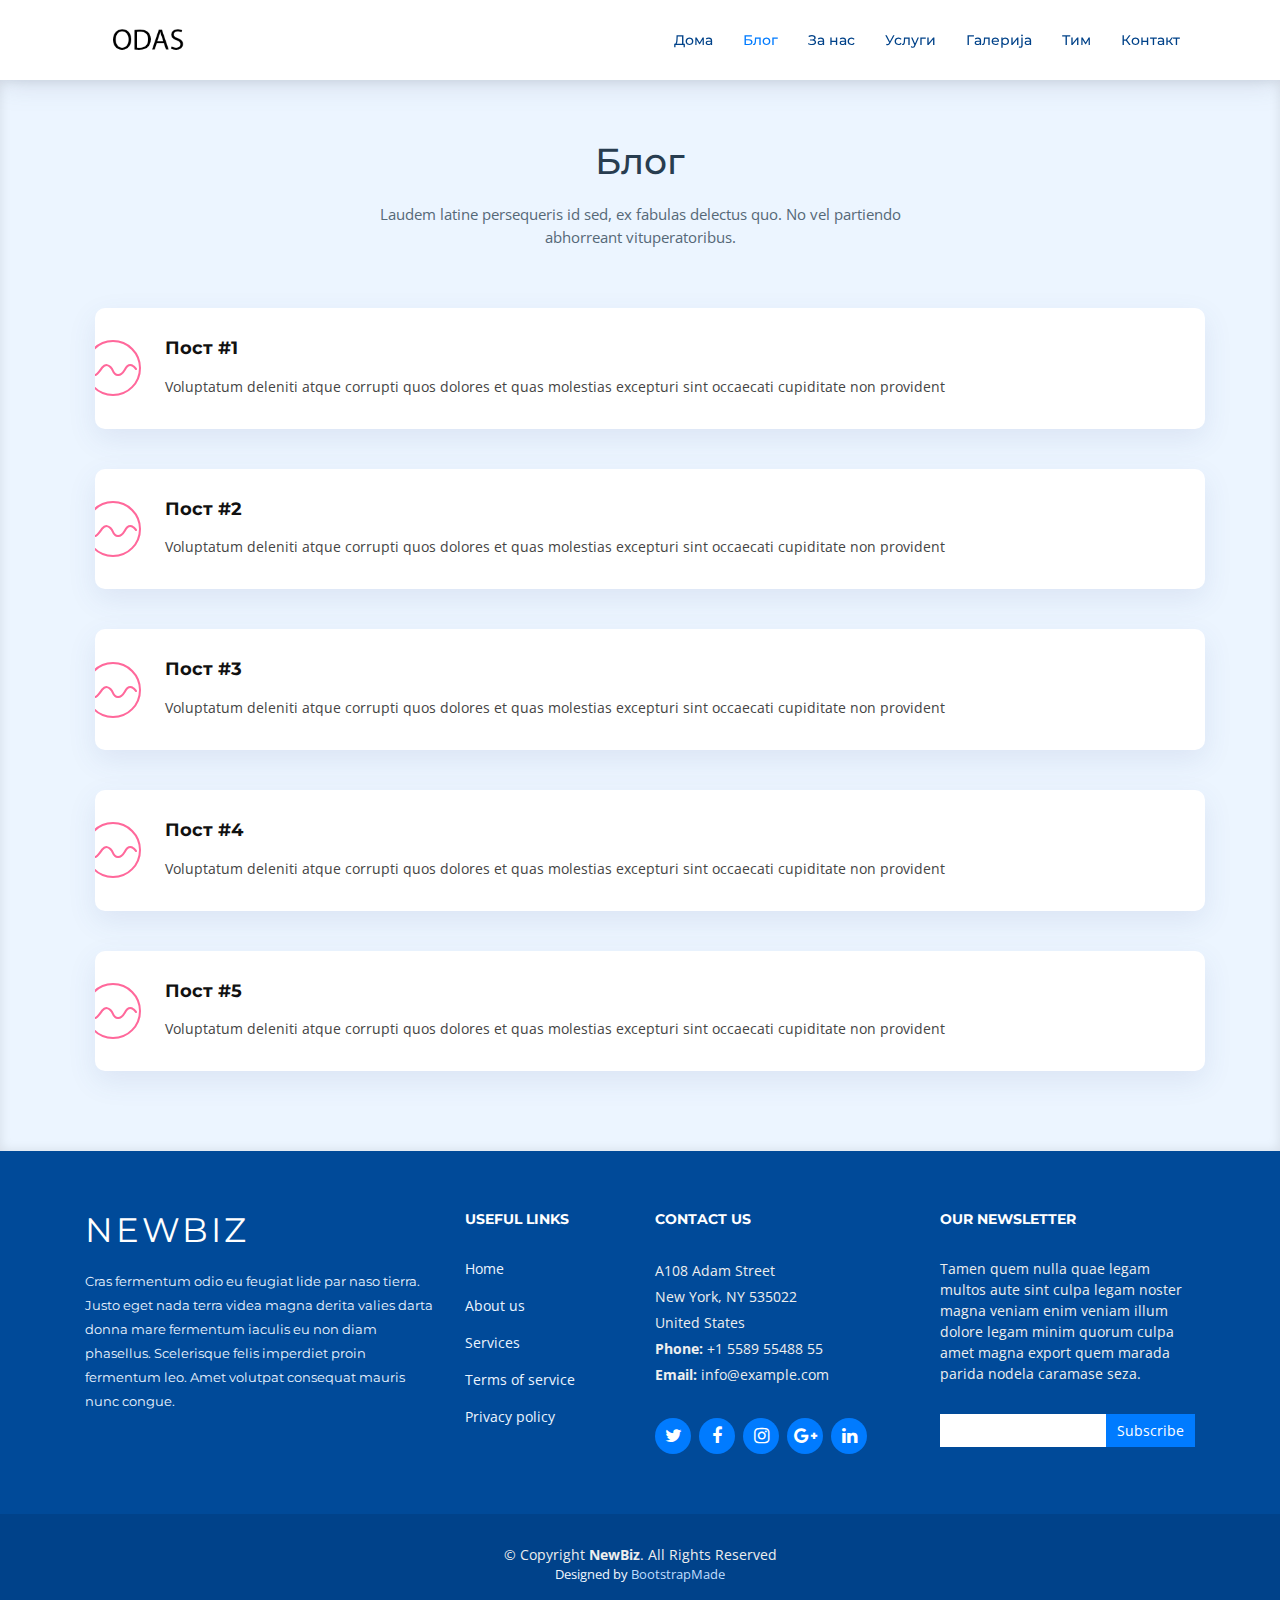
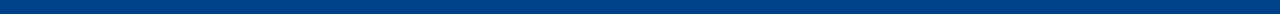
==== blog.html @ 3e9ae0f5 "Contact form functional" ====
<!DOCTYPE html>

<html lang="en">

<head>
  <meta charset="utf-8">
  <title>ODAS EDUCATION</title>
  <meta content="width=device-width, initial-scale=1.0" name="viewport">
  <meta content="" name="keywords">
  <meta content="" name="description">

  <!-- Favicons -->
  <link href="img/favicon.png" rel="icon">
  <linDF Xk href="img/apple-touch-icon.png" rel="apple-touch-icon">

    <!-- Google Fonts -->
    <link href="https://fonts.googleapis.com/css?family=Open+Sans:300,300i,400,400i,700,700i|Montserrat:300,400,500,700"
      rel="stylesheet">

    <!-- Bootstrap CSS File -->
    <link href="lib/bootstrap/css/bootstrap.min.css" rel="stylesheet">

    <!-- Libraries CSS Files -->
    <link href="lib/font-awesome/css/font-awesome.min.css" rel="stylesheet">
    <link href="lib/animate/animate.min.css" rel="stylesheet">
    <link href="lib/ionicons/css/ionicons.min.css" rel="stylesheet">
    <link href="lib/owlcarousel/assets/owl.carousel.min.css" rel="stylesheet">
    <link href="lib/lightbox/css/lightbox.min.css" rel="stylesheet">

    <!-- Main Stylesheet File -->
    <link href="css/style.css" rel="stylesheet">


</head>

<body>

  <!--==========================
  Headers
  ============================-->
  <header id="header" class="fixed-top">
    <div class="container">

      <div class="logo float-left">
        <a href="/" class="scrollto"><img src="img/logo.png" alt="" class="img-fluid"></a>
      </div>

      <nav class="main-nav float-right d-none d-lg-block">
        <ul>
          <li><a href="/index.html#intro">Дома</a></li>
          <li class="active"><a href="/blog.html">Блог</a></li>
          <li><a href="/index.html#about">За нас</a></li>
          <li><a href="/index.html#services">Услуги</a></li>
          <li><a href="/index.html#portfolio">Галерија</a></li>
          <li><a href="/index.html#team">Тим</a></li>
          <li><a href="/index.html#contact">Контакт</a></li>
        </ul>
      </nav>

    </div>
  </header>

  <div id="headerSpace"></div>

  <main id="main">
    <section id="services" class="section-bg">
      <div class="container">

        <header class="section-header">
          <h3>Блог</h3>
          <p>Laudem latine persequeris id sed, ex fabulas delectus quo. No vel partiendo abhorreant vituperatoribus.</p>
        </header>

        <div class="box w-100 wow bounceInUp" data-wow-duration="1s">
          <div class="icon"><i class="ion-ios-analytics-outline" style="color: #ff689b;"></i></div>
          <h4 class="title"><a href="">Пост #1</a></h4>
          <p class="description">Voluptatum deleniti atque corrupti quos dolores et quas molestias excepturi sint
            occaecati cupiditate non provident</p>
        </div>

        <div class="box w-100 wow bounceInUp" data-wow-duration="1s">
          <div class="icon"><i class="ion-ios-analytics-outline" style="color: #ff689b;"></i></div>
          <h4 class="title"><a href="">Пост #2</a></h4>
          <p class="description">Voluptatum deleniti atque corrupti quos dolores et quas molestias excepturi sint
            occaecati cupiditate non provident</p>
        </div>

        <div class="box w-100 wow bounceInUp" data-wow-duration="1s">
          <div class="icon"><i class="ion-ios-analytics-outline" style="color: #ff689b;"></i></div>
          <h4 class="title"><a href="">Пост #3</a></h4>
          <p class="description">Voluptatum deleniti atque corrupti quos dolores et quas molestias excepturi sint
            occaecati cupiditate non provident</p>
        </div>

        <div class="box w-100 wow bounceInUp" data-wow-duration="1s">
          <div class="icon"><i class="ion-ios-analytics-outline" style="color: #ff689b;"></i></div>
          <h4 class="title"><a href="">Пост #4</a></h4>
          <p class="description">Voluptatum deleniti atque corrupti quos dolores et quas molestias excepturi sint
            occaecati cupiditate non provident</p>
        </div>

        <div class="box w-100 wow bounceInUp" data-wow-duration="1s">
          <div class="icon"><i class="ion-ios-analytics-outline" style="color: #ff689b;"></i></div>
          <h4 class="title"><a href="">Пост #5</a></h4>
          <p class="description">Voluptatum deleniti atque corrupti quos dolores et quas molestias excepturi sint
            occaecati cupiditate non provident</p>
        </div>

      </div>
    </section>
  </main>

  <!--==========================
    Footer
  ============================-->
  <footer id="footer">
    <div class="footer-top">
      <div class="container">
        <div class="row">

          <div class="col-lg-4 col-md-6 footer-info">
            <h3>NewBiz</h3>
            <p>Cras fermentum odio eu feugiat lide par naso tierra. Justo eget nada terra videa magna derita valies
              darta donna mare fermentum iaculis eu non diam phasellus. Scelerisque felis imperdiet proin fermentum leo.
              Amet volutpat consequat mauris nunc congue.</p>
          </div>

          <div class="col-lg-2 col-md-6 footer-links">
            <h4>Useful Links</h4>
            <ul>
              <li><a href="#">Home</a></li>
              <li><a href="#">About us</a></li>
              <li><a href="#">Services</a></li>
              <li><a href="#">Terms of service</a></li>
              <li><a href="#">Privacy policy</a></li>
            </ul>
          </div>

          <div class="col-lg-3 col-md-6 footer-contact">
            <h4>Contact Us</h4>
            <p>
              A108 Adam Street <br>
              New York, NY 535022<br>
              United States <br>
              <strong>Phone:</strong> +1 5589 55488 55<br>
              <strong>Email:</strong> info@example.com<br>
            </p>

            <div class="social-links">
              <a href="#" class="twitter"><i class="fa fa-twitter"></i></a>
              <a href="#" class="facebook"><i class="fa fa-facebook"></i></a>
              <a href="#" class="instagram"><i class="fa fa-instagram"></i></a>
              <a href="#" class="google-plus"><i class="fa fa-google-plus"></i></a>
              <a href="#" class="linkedin"><i class="fa fa-linkedin"></i></a>
            </div>

          </div>

          <div class="col-lg-3 col-md-6 footer-newsletter">
            <h4>Our Newsletter</h4>
            <p>Tamen quem nulla quae legam multos aute sint culpa legam noster magna veniam enim veniam illum dolore
              legam minim quorum culpa amet magna export quem marada parida nodela caramase seza.</p>
            <form action="" method="post">
              <input type="email" name="email"><input type="submit" value="Subscribe">
            </form>
          </div>

        </div>
      </div>
    </div>

    <div class="container">
      <div class="copyright">
        &copy; Copyright <strong>NewBiz</strong>. All Rights Reserved
      </div>
      <div class="credits">
        <!--
          All the links in the footer should remain intact.
          You can delete the links only if you purchased the pro version.
          Licensing information: https://bootstrapmade.com/license/
          Purchase the pro version with working PHP/AJAX contact form: https://bootstrapmade.com/buy/?theme=NewBiz
        -->
        Designed by <a href="https://bootstrapmade.com/">BootstrapMade</a>
      </div>
    </div>
  </footer><!-- #footer -->

  <a href="#" class="back-to-top"><i class="fa fa-chevron-up"></i></a>
  <!-- Uncomment below i you want to use a preloader -->
  <!-- <div id="preloader"></div> -->

  <!-- JavaScript Libraries -->
  <script src="lib/jquery/jquery.min.js"></script>
  <script src="lib/jquery/jquery-migrate.min.js"></script>
  <script src="lib/bootstrap/js/bootstrap.bundle.min.js"></script>
  <script src="lib/easing/easing.min.js"></script>
  <script src="lib/mobile-nav/mobile-nav.js"></script>
  <script src="lib/wow/wow.min.js"></script>
  <script src="lib/waypoints/waypoints.min.js"></script>
  <script src="lib/counterup/counterup.min.js"></script>
  <script src="lib/owlcarousel/owl.carousel.min.js"></script>
  <script src="lib/isotope/isotope.pkgd.min.js"></script>
  <script src="lib/lightbox/js/lightbox.min.js"></script>
  <!-- Contact Form JavaScript File -->
  <script src="contactform/contactform.js"></script>

  <!-- Template Main Javascript File -->
  <script src="js/main.js"></script>

  <script>
    const resize = () => {
      document.querySelector('#headerSpace').style.height = document.querySelector("#header").offsetHeight + 'px'
    }

    const resizeObserver = new ResizeObserver(resize)

    resizeObserver.observe(document.querySelector('#headerSpace'))
  </script>

</body>

</html>
---- css/style.css ----
/*
  Theme Name: NewBiz
  Theme URL: https://bootstrapmade.com/newbiz-bootstrap-business-template/
  Author: BootstrapMade.com
  License: https://bootstrapmade.com/license/
*/

/*--------------------------------------------------------------
# General
--------------------------------------------------------------*/

body {
  background: #fff;
  color: #444;
  font-family: "Open Sans", sans-serif;
}

a {
  color: #007bff;
  transition: 0.5s;
}

a:hover,
a:active,
a:focus {
  color: #0b6bd3;
  outline: none;
  text-decoration: none;
}

p {
  padding: 0;
  margin: 0 0 30px 0;
}

h1,
h2,
h3,
h4,
h5,
h6 {
  font-family: "Montserrat", sans-serif;
  font-weight: 400;
  margin: 0 0 20px 0;
  padding: 0;
}

/* Back to top button */

.back-to-top {
  position: fixed;
  display: none;
  background: #007bff;
  color: #fff;
  width: 44px;
  height: 44px;
  text-align: center;
  line-height: 1;
  font-size: 16px;
  border-radius: 50%;
  right: 15px;
  bottom: 15px;
  transition: background 0.5s;
  z-index: 11;
}

.back-to-top i {
  padding-top: 12px;
  color: #fff;
}

/* Prelaoder */

#preloader {
  position: fixed;
  top: 0;
  left: 0;
  right: 0;
  bottom: 0;
  z-index: 9999;
  overflow: hidden;
  background: #fff;
}

#preloader:before {
  content: "";
  position: fixed;
  top: calc(50% - 30px);
  left: calc(50% - 30px);
  border: 6px solid #f2f2f2;
  border-top: 6px solid #007bff;
  border-radius: 50%;
  width: 60px;
  height: 60px;
  -webkit-animation: animate-preloader 1s linear infinite;
  animation: animate-preloader 1s linear infinite;
}

@-webkit-keyframes animate-preloader {
  0% {
    -webkit-transform: rotate(0deg);
    transform: rotate(0deg);
  }

  100% {
    -webkit-transform: rotate(360deg);
    transform: rotate(360deg);
  }
}

@keyframes animate-preloader {
  0% {
    -webkit-transform: rotate(0deg);
    transform: rotate(0deg);
  }

  100% {
    -webkit-transform: rotate(360deg);
    transform: rotate(360deg);
  }
}

/*--------------------------------------------------------------
# Header
--------------------------------------------------------------*/

#header {
  height: 80px;
  transition: all 0.5s;
  z-index: 997;
  transition: all 0.5s;
  padding: 20px 0;
  background: #fff;
  box-shadow: 0px 0px 30px rgba(127, 137, 161, 0.3);
}

#header.header-scrolled,
#header.header-pages {
  height: 60px;
  padding: 10px 0;
}

#header .logo h1 {
  font-size: 36px;
  margin: 0;
  padding: 0;
  line-height: 1;
  font-weight: 400;
  letter-spacing: 3px;
  text-transform: uppercase;
}

#header .logo h1 a,
#header .logo h1 a:hover {
  color: #00366f;
  text-decoration: none;
}

#header .logo img {
  padding: 0;
  margin: 7px 0;
  max-height: 26px;
}

.main-pages {
  margin-top: 60px;
}

/*--------------------------------------------------------------
# Intro Section
--------------------------------------------------------------*/

#intro {
  width: 100%;
  position: relative;
  background: url("../img/intro-bg.png") center bottom no-repeat;
  background-size: cover;
  padding: 200px 0 120px 0;
}

#intro .intro-img {
  width: 50%;
  float: right;
}

#intro .intro-info {
  width: 50%;
  float: left;
}

#intro .intro-info h2 {
  color: #fff;
  margin-bottom: 40px;
  font-size: 48px;
  font-weight: 700;
}

#intro .intro-info h2 span {
  color: #74b5fc;
  text-decoration: underline;
}

#intro .intro-info .btn-get-started,
#intro .intro-info .btn-services {
  font-family: "Montserrat", sans-serif;
  font-size: 14px;
  font-weight: 600;
  letter-spacing: 1px;
  display: inline-block;
  padding: 10px 32px;
  border-radius: 50px;
  transition: 0.5s;
  margin: 0 20px 20px 0;
  color: #fff;
}

#intro .intro-info .btn-get-started {
  background: #007bff;
  border: 2px solid #007bff;
  color: #fff;
}

#intro .intro-info .btn-get-started:hover {
  background: none;
  border-color: #fff;
  color: #fff;
}

#intro .intro-info .btn-services {
  border: 2px solid #fff;
}

#intro .intro-info .btn-services:hover {
  background: #007bff;
  border-color: #007bff;
  color: #fff;
}

/*--------------------------------------------------------------
# Navigation Menu
--------------------------------------------------------------*/

/* Desktop Navigation */

.main-nav {
  /* Drop Down */
  /* Deep Drop Down */
}

.main-nav,
.main-nav * {
  margin: 0;
  padding: 0;
  list-style: none;
}

.main-nav > ul > li {
  position: relative;
  white-space: nowrap;
  float: left;
}

.main-nav a {
  display: block;
  position: relative;
  color: #004289;
  padding: 10px 15px;
  transition: 0.3s;
  font-size: 14px;
  font-family: "Montserrat", sans-serif;
  font-weight: 500;
}

.main-nav a:hover,
.main-nav .active > a,
.main-nav li:hover > a {
  color: #007bff;
  text-decoration: none;
}

.main-nav .drop-down ul {
  display: block;
  position: absolute;
  left: 0;
  top: calc(100% + 30px);
  z-index: 99;
  opacity: 0;
  visibility: hidden;
  padding: 10px 0;
  background: #fff;
  box-shadow: 0px 0px 30px rgba(127, 137, 161, 0.25);
  transition: ease all 0.3s;
}

.main-nav .drop-down:hover > ul {
  opacity: 1;
  top: 100%;
  visibility: visible;
}

.main-nav .drop-down li {
  min-width: 180px;
  position: relative;
}

.main-nav .drop-down ul a {
  padding: 10px 20px;
  font-size: 13px;
  color: #004289;
}

.main-nav .drop-down ul a:hover,
.main-nav .drop-down ul .active > a,
.main-nav .drop-down ul li:hover > a {
  color: #007bff;
}

.main-nav .drop-down > a:after {
  content: "\f107";
  font-family: FontAwesome;
  padding-left: 10px;
}

.main-nav .drop-down .drop-down ul {
  top: 0;
  left: calc(100% - 30px);
}

.main-nav .drop-down .drop-down:hover > ul {
  opacity: 1;
  top: 0;
  left: 100%;
}

.main-nav .drop-down .drop-down > a {
  padding-right: 35px;
}

.main-nav .drop-down .drop-down > a:after {
  content: "\f105";
  position: absolute;
  right: 15px;
}

/* Mobile Navigation */

.mobile-nav {
  position: fixed;
  top: 0;
  bottom: 0;
  z-index: 9999;
  overflow-y: auto;
  left: -260px;
  width: 260px;
  padding-top: 18px;
  background: rgba(19, 39, 57, 0.8);
  transition: 0.4s;
}

.mobile-nav * {
  margin: 0;
  padding: 0;
  list-style: none;
}

.mobile-nav a {
  display: block;
  position: relative;
  color: #fff;
  padding: 10px 20px;
  font-weight: 500;
}

.mobile-nav a:hover,
.mobile-nav .active > a,
.mobile-nav li:hover > a {
  color: #74b5fc;
  text-decoration: none;
}

.mobile-nav .drop-down > a:after {
  content: "\f078";
  font-family: FontAwesome;
  padding-left: 10px;
  position: absolute;
  right: 15px;
}

.mobile-nav .active.drop-down > a:after {
  content: "\f077";
}

.mobile-nav .drop-down > a {
  padding-right: 35px;
}

.mobile-nav .drop-down ul {
  display: none;
  overflow: hidden;
}

.mobile-nav .drop-down li {
  padding-left: 20px;
}

.mobile-nav-toggle {
  position: fixed;
  right: 0;
  top: 0;
  z-index: 9998;
  border: 0;
  background: none;
  font-size: 24px;
  transition: all 0.4s;
  outline: none !important;
  line-height: 1;
  cursor: pointer;
  text-align: right;
}

.mobile-nav-toggle i {
  margin: 18px 18px 0 0;
  color: #004289;
}

.mobile-nav-overly {
  width: 100%;
  height: 100%;
  z-index: 9997;
  top: 0;
  left: 0;
  position: fixed;
  background: rgba(19, 39, 57, 0.8);
  overflow: hidden;
  display: none;
}

.mobile-nav-active {
  overflow: hidden;
}

.mobile-nav-active .mobile-nav {
  left: 0;
}

.mobile-nav-active .mobile-nav-toggle i {
  color: #fff;
}

/*--------------------------------------------------------------
# Sections
--------------------------------------------------------------*/

/* Sections Header
--------------------------------*/

.section-header h3 {
  font-size: 36px;
  color: #283d50;
  text-align: center;
  font-weight: 500;
  position: relative;
}

.section-header p {
  text-align: center;
  margin: auto;
  font-size: 15px;
  padding-bottom: 60px;
  color: #556877;
  width: 50%;
}

/* Section with background
--------------------------------*/

.section-bg {
  background: #ecf5ff;
}

/* About Us Section
--------------------------------*/

#about {
  background: #fff;
  padding: 60px 0;
}

#about .about-container .background {
  margin: 20px 0;
}

#about .about-container .content {
  background: #fff;
}

#about .about-container .title {
  color: #333;
  font-weight: 700;
  font-size: 32px;
}

#about .about-container p {
  line-height: 26px;
}

#about .about-container p:last-child {
  margin-bottom: 0;
}

#about .about-container .icon-box {
  background: #fff;
  background-size: cover;
  padding: 0 0 30px 0;
}

#about .about-container .icon-box .icon {
  float: left;
  background: #fff;
  width: 64px;
  height: 64px;
  display: -webkit-box;
  display: -webkit-flex;
  display: -ms-flexbox;
  display: flex;
  -webkit-box-pack: center;
  -webkit-justify-content: center;
  -ms-flex-pack: center;
  justify-content: center;
  -webkit-box-align: center;
  -webkit-align-items: center;
  -ms-flex-align: center;
  align-items: center;
  -webkit-box-orient: vertical;
  -webkit-box-direction: normal;
  -webkit-flex-direction: column;
  -ms-flex-direction: column;
  flex-direction: column;
  text-align: center;
  border-radius: 50%;
  border: 2px solid #007bff;
  transition: all 0.3s ease-in-out;
}

#about .about-container .icon-box .icon i {
  color: #007bff;
  font-size: 24px;
}

#about .about-container .icon-box:hover .icon {
  background: #007bff;
}

#about .about-container .icon-box:hover .icon i {
  color: #fff;
}

#about .about-container .icon-box .title {
  margin-left: 80px;
  font-weight: 600;
  margin-bottom: 5px;
  font-size: 18px;
}

#about .about-container .icon-box .title a {
  color: #283d50;
}

#about .about-container .icon-box .description {
  margin-left: 80px;
  line-height: 24px;
  font-size: 14px;
}

#about .about-extra {
  padding-top: 60px;
}

#about .about-extra h4 {
  font-weight: 600;
  font-size: 24px;
}

/* Services Section
--------------------------------*/

#services {
  padding: 60px 0 40px 0;
  box-shadow: inset 0px 0px 12px 0px rgba(0, 0, 0, 0.1);
}

#services .box {
  padding: 30px;
  position: relative;
  overflow: hidden;
  border-radius: 10px;
  margin: 0 10px 40px 10px;
  background: #fff;
  box-shadow: 0 10px 29px 0 rgba(68, 88, 144, 0.1);
  transition: all 0.3s ease-in-out;
}

#services .box:hover {
  -webkit-transform: translateY(-5px);
  transform: translateY(-5px);
}

#services .icon {
  position: absolute;
  left: -10px;
  top: calc(50% - 32px);
}

#services .icon i {
  font-size: 64px;
  line-height: 1;
  transition: 0.5s;
}

#services .title {
  margin-left: 40px;
  font-weight: 700;
  margin-bottom: 15px;
  font-size: 18px;
}

#services .title a {
  color: #111;
}

#services .box:hover .title a {
  color: #007bff;
}

#services .description {
  font-size: 14px;
  margin-left: 40px;
  line-height: 24px;
  margin-bottom: 0;
}

#why-us {
  padding: 60px 0;
  background: #004a99;
}

#why-us .section-header h3,
#why-us .section-header p {
  color: #fff;
}

#why-us .card {
  background: #00458f;
  border-color: #00458f;
  border-radius: 10px;
  margin: 0 15px;
  padding: 15px 0;
  text-align: center;
  color: #fff;
  transition: 0.3s ease-in-out;
  height: 100%;
}

#why-us .card:hover {
  background: #003b7a;
  border-color: #003b7a;
}

#why-us .card i {
  font-size: 48px;
  padding-top: 15px;
  color: #bfddfe;
}

#why-us .card h5 {
  font-size: 22px;
  font-weight: 600;
}

#why-us .card p {
  font-size: 15px;
  color: #d8eafe;
}

#why-us .card .readmore {
  color: #fff;
  font-weight: 600;
  display: inline-block;
  transition: 0.3s ease-in-out;
  border-bottom: #00458f solid 2px;
}

#why-us .card .readmore:hover {
  border-bottom: #fff solid 2px;
}

#why-us .counters {
  padding-top: 40px;
}

#why-us .counters span {
  font-family: "Montserrat", sans-serif;
  font-weight: bold;
  font-size: 48px;
  display: block;
  color: #fff;
}

#why-us .counters p {
  padding: 0;
  margin: 0 0 20px 0;
  font-family: "Montserrat", sans-serif;
  font-size: 14px;
  color: #cce5ff;
}

/* Portfolio Section
--------------------------------*/

#portfolio {
  padding: 60px 0;
  box-shadow: 0px 0px 12px 0px rgba(0, 0, 0, 0.1);
}

#portfolio #portfolio-flters {
  padding: 0;
  margin: 5px 0 35px 0;
  list-style: none;
  text-align: center;
}

#portfolio #portfolio-flters li {
  cursor: pointer;
  margin: 15px 15px 15px 0;
  display: inline-block;
  padding: 6px 20px;
  font-size: 12px;
  line-height: 20px;
  color: #007bff;
  border-radius: 50px;
  text-transform: uppercase;
  background: #ecf5ff;
  margin-bottom: 5px;
  transition: all 0.3s ease-in-out;
}

#portfolio #portfolio-flters li:hover,
#portfolio #portfolio-flters li.filter-active {
  background: #007bff;
  color: #fff;
}

#portfolio #portfolio-flters li:last-child {
  margin-right: 0;
}

#portfolio .portfolio-item {
  position: relative;
  overflow: hidden;
  margin-bottom: 30px;
}

#portfolio .portfolio-item .portfolio-wrap {
  overflow: hidden;
  position: relative;
  border-radius: 6px;
  margin: 0;
}

#portfolio .portfolio-item .portfolio-wrap:hover img {
  opacity: 0.4;
  transition: 0.3s;
}

#portfolio .portfolio-item .portfolio-wrap .portfolio-info {
  position: absolute;
  top: 0;
  right: 0;
  bottom: 0;
  left: 0;
  display: -webkit-box;
  display: -webkit-flex;
  display: -ms-flexbox;
  display: flex;
  -webkit-box-pack: center;
  -webkit-justify-content: center;
  -ms-flex-pack: center;
  justify-content: center;
  -webkit-box-align: center;
  -webkit-align-items: center;
  -ms-flex-align: center;
  align-items: center;
  -webkit-box-orient: vertical;
  -webkit-box-direction: normal;
  -webkit-flex-direction: column;
  -ms-flex-direction: column;
  flex-direction: column;
  text-align: center;
  opacity: 0;
  transition: 0.2s linear;
}

#portfolio .portfolio-item .portfolio-wrap .portfolio-info h4 {
  font-size: 22px;
  line-height: 1px;
  font-weight: 700;
  margin-bottom: 14px;
  padding-bottom: 0;
}

#portfolio .portfolio-item .portfolio-wrap .portfolio-info h4 a {
  color: #fff;
}

#portfolio .portfolio-item .portfolio-wrap .portfolio-info h4 a:hover {
  color: #007bff;
}

#portfolio .portfolio-item .portfolio-wrap .portfolio-info p {
  padding: 0;
  margin: 0;
  color: #e2effe;
  font-weight: 500;
  font-size: 14px;
  text-transform: uppercase;
}

#portfolio .portfolio-item .portfolio-wrap .portfolio-info .link-preview,
#portfolio .portfolio-item .portfolio-wrap .portfolio-info .link-details {
  display: inline-block;
  line-height: 1;
  text-align: center;
  width: 36px;
  height: 36px;
  background: #007bff;
  border-radius: 50%;
  margin: 10px 4px 0 4px;
}

#portfolio .portfolio-item .portfolio-wrap .portfolio-info .link-preview i,
#portfolio .portfolio-item .portfolio-wrap .portfolio-info .link-details i {
  padding-top: 6px;
  font-size: 22px;
  color: #fff;
}

#portfolio .portfolio-item .portfolio-wrap .portfolio-info .link-preview:hover,
#portfolio .portfolio-item .portfolio-wrap .portfolio-info .link-details:hover {
  background: #3395ff;
}

#portfolio .portfolio-item .portfolio-wrap .portfolio-info .link-preview:hover i,
#portfolio .portfolio-item .portfolio-wrap .portfolio-info .link-details:hover i {
  color: #fff;
}

#portfolio .portfolio-item .portfolio-wrap:hover {
  background: #003166;
}

#portfolio .portfolio-item .portfolio-wrap:hover .portfolio-info {
  opacity: 1;
}

/* Testimonials Section
--------------------------------*/

#testimonials {
  padding: 60px 0;
  box-shadow: inset 0px 0px 12px 0px rgba(0, 0, 0, 0.1);
}

#testimonials .section-header {
  margin-bottom: 40px;
}

#testimonials .testimonial-item .testimonial-img {
  width: 120px;
  border-radius: 50%;
  border: 4px solid #fff;
  float: left;
}

#testimonials .testimonial-item h3 {
  font-size: 20px;
  font-weight: bold;
  margin: 10px 0 5px 0;
  color: #111;
  margin-left: 140px;
}

#testimonials .testimonial-item h4 {
  font-size: 14px;
  color: #999;
  margin: 0 0 15px 0;
  margin-left: 140px;
}

#testimonials .testimonial-item p {
  font-style: italic;
  margin: 0 0 15px 140px;
}

#testimonials .owl-nav,
#testimonials .owl-dots {
  margin-top: 5px;
  text-align: center;
}

#testimonials .owl-dot {
  display: inline-block;
  margin: 0 5px;
  width: 12px;
  height: 12px;
  border-radius: 50%;
  background-color: #ddd;
}

#testimonials .owl-dot.active {
  background-color: #007bff;
}

/* Team Section
--------------------------------*/

#team {
  background: #fff;
  padding: 60px 0;
  box-shadow: 0px 0px 12px 0px rgba(0, 0, 0, 0.1);
}

#team .member {
  text-align: center;
  margin-bottom: 20px;
  position: relative;
  border-radius: 50%;
  overflow: hidden;
}

#team .member .member-info {
  opacity: 0;
  display: -webkit-box;
  display: -webkit-flex;
  display: -ms-flexbox;
  display: flex;
  -webkit-box-pack: center;
  -webkit-justify-content: center;
  -ms-flex-pack: center;
  justify-content: center;
  -webkit-box-align: center;
  -webkit-align-items: center;
  -ms-flex-align: center;
  align-items: center;
  position: absolute;
  bottom: 0;
  top: 0;
  left: 0;
  right: 0;
  transition: 0.2s;
}

#team .member .member-info-content {
  margin-top: 50px;
  transition: margin 0.2s;
}

#team .member:hover .member-info {
  background: rgba(0, 62, 128, 0.7);
  opacity: 1;
  transition: 0.4s;
}

#team .member:hover .member-info-content {
  margin-top: 0;
  transition: margin 0.4s;
}

#team .member h4 {
  font-weight: 700;
  margin-bottom: 2px;
  font-size: 18px;
  color: #fff;
}

#team .member span {
  font-style: italic;
  display: block;
  font-size: 13px;
  color: #fff;
}

#team .member .social {
  margin-top: 15px;
}

#team .member .social a {
  transition: none;
  color: #fff;
}

#team .member .social a:hover {
  color: #007bff;
}

#team .member .social i {
  font-size: 18px;
  margin: 0 2px;
}

/* Clients Section
--------------------------------*/

#clients {
  padding: 60px 0;
  box-shadow: inset 0px 0px 12px 0px rgba(0, 0, 0, 0.1);
}

#clients .clients-wrap {
  border-top: 1px solid #d6eaff;
  border-left: 1px solid #d6eaff;
  margin-bottom: 30px;
}

#clients .client-logo {
  padding: 64px;
  display: -webkit-box;
  display: -webkit-flex;
  display: -ms-flexbox;
  display: flex;
  -webkit-box-pack: center;
  -webkit-justify-content: center;
  -ms-flex-pack: center;
  justify-content: center;
  -webkit-box-align: center;
  -webkit-align-items: center;
  -ms-flex-align: center;
  align-items: center;
  border-right: 1px solid #d6eaff;
  border-bottom: 1px solid #d6eaff;
  overflow: hidden;
  background: #fff;
  height: 160px;
}

#clients .client-logo:hover img {
  -webkit-transform: scale(1.2);
  transform: scale(1.2);
}

#clients img {
  transition: all 0.4s ease-in-out;
}

/* Contact Section
--------------------------------*/

#contact {
  box-shadow: 0px 0px 12px 0px rgba(0, 0, 0, 0.1);
  padding: 60px 0;
  overflow: hidden;
}

#contact .section-header {
  padding-bottom: 30px;
}

#contact .contact-about h3 {
  font-size: 36px;
  margin: 0 0 10px 0;
  padding: 0;
  line-height: 1;
  font-family: "Montserrat", sans-serif;
  font-weight: 300;
  letter-spacing: 3px;
  text-transform: uppercase;
  color: #007bff;
}

#contact .contact-about p {
  font-size: 14px;
  line-height: 24px;
  font-family: "Montserrat", sans-serif;
  color: #888;
}

#contact .social-links {
  padding-bottom: 20px;
}

#contact .social-links a {
  font-size: 18px;
  display: inline-block;
  background: #fff;
  color: #007bff;
  line-height: 1;
  padding: 8px 0;
  margin-right: 4px;
  border-radius: 50%;
  text-align: center;
  width: 36px;
  height: 36px;
  transition: 0.3s;
  border: 1px solid #007bff;
}

#contact .social-links a:hover {
  background: #007bff;
  color: #fff;
}

#contact .info {
  color: #283d50;
}

#contact .info i {
  font-size: 32px;
  color: #007bff;
  float: left;
  line-height: 1;
}

#contact .info p {
  padding: 0 0 10px 36px;
  line-height: 28px;
  font-size: 14px;
}

#contact .form #sendmessage {
  color: #007bff;
  border: 1px solid #007bff;
  display: none;
  text-align: center;
  padding: 15px;
  font-weight: 600;
  margin-bottom: 15px;
}

#contact .form #errormessage {
  color: red;
  display: none;
  border: 1px solid red;
  text-align: center;
  padding: 15px;
  font-weight: 600;
  margin-bottom: 15px;
}

#contact .form #sendmessage.show,
#contact .form #errormessage.show,
#contact .form .show {
  display: block;
}

#contact .form .validation {
  color: red;
  display: none;
  margin: 0 0 20px;
  font-weight: 400;
  font-size: 13px;
}

#contact .form input,
#contact .form textarea {
  border-radius: 0;
  box-shadow: none;
  font-size: 14px;
}

#contact .form button[type="submit"] {
  background: #007bff;
  border: 0;
  border-radius: 20px;
  padding: 8px 30px;
  color: #fff;
  transition: 0.3s;
}

#contact .form button[type="submit"]:hover {
  background: #0067d5;
  cursor: pointer;
}

/*--------------------------------------------------------------
# Footer
--------------------------------------------------------------*/

#footer {
  background: #00428a;
  padding: 0 0 30px 0;
  color: #eee;
  font-size: 14px;
}

#footer .footer-top {
  background: #004a99;
  padding: 60px 0 30px 0;
}

#footer .footer-top .footer-info {
  margin-bottom: 30px;
}

#footer .footer-top .footer-info h3 {
  font-size: 34px;
  margin: 0 0 20px 0;
  padding: 2px 0 2px 0;
  line-height: 1;
  font-family: "Montserrat", sans-serif;
  color: #fff;
  font-weight: 400;
  letter-spacing: 3px;
  text-transform: uppercase;
}

#footer .footer-top .footer-info p {
  font-size: 13px;
  line-height: 24px;
  margin-bottom: 0;
  font-family: "Montserrat", sans-serif;
  color: #ecf5ff;
}

#footer .footer-top .social-links a {
  font-size: 18px;
  display: inline-block;
  background: #007bff;
  color: #fff;
  line-height: 1;
  padding: 8px 0;
  margin-right: 4px;
  border-radius: 50%;
  text-align: center;
  width: 36px;
  height: 36px;
  transition: 0.3s;
}

#footer .footer-top .social-links a:hover {
  background: #0067d5;
  color: #fff;
}

#footer .footer-top h4 {
  font-size: 14px;
  font-weight: bold;
  color: #fff;
  text-transform: uppercase;
  position: relative;
  padding-bottom: 10px;
}

#footer .footer-top .footer-links {
  margin-bottom: 30px;
}

#footer .footer-top .footer-links ul {
  list-style: none;
  padding: 0;
  margin: 0;
}

#footer .footer-top .footer-links ul li {
  padding: 8px 0;
}

#footer .footer-top .footer-links ul li:first-child {
  padding-top: 0;
}

#footer .footer-top .footer-links ul a {
  color: #ecf5ff;
}

#footer .footer-top .footer-links ul a:hover {
  color: #74b5fc;
}

#footer .footer-top .footer-contact {
  margin-bottom: 30px;
}

#footer .footer-top .footer-contact p {
  line-height: 26px;
}

#footer .footer-top .footer-newsletter {
  margin-bottom: 30px;
}

#footer .footer-top .footer-newsletter input[type="email"] {
  border: 0;
  padding: 6px 8px;
  width: 65%;
}

#footer .footer-top .footer-newsletter input[type="submit"] {
  background: #007bff;
  border: 0;
  width: 35%;
  padding: 6px 0;
  text-align: center;
  color: #fff;
  transition: 0.3s;
  cursor: pointer;
}

#footer .footer-top .footer-newsletter input[type="submit"]:hover {
  background: #0062cc;
}

#footer .copyright {
  text-align: center;
  padding-top: 30px;
}

#footer .credits {
  text-align: center;
  font-size: 13px;
  color: #f1f7ff;
}

#footer .credits a {
  color: #bfddfe;
}

#footer .credits a:hover {
  color: #f1f7ff;
}

/*--------------------------------------------------------------
# Responsive Media Queries
--------------------------------------------------------------*/

@media (min-width: 992px) {
  #testimonials .testimonial-item p {
    width: 80%;
  }
}

@media (max-width: 991px) {
  #header {
    height: 60px;
    padding: 10px 0;
  }

  #header .logo h1 {
    font-size: 28px;
    padding: 8px 0;
  }

  #intro {
    padding: 140px 0 60px 0;
  }

  #intro .intro-img {
    width: 80%;
    float: none;
    margin: 0 auto 25px auto;
  }

  #intro .intro-info {
    width: 80%;
    float: none;
    margin: auto;
    text-align: center;
  }

  #why-us .card {
    margin: 0;
  }
}

@media (max-width: 768px) {
  .back-to-top {
    bottom: 15px;
  }
}

@media (max-width: 767px) {
  #intro .intro-info {
    width: 100%;
  }

  #intro .intro-info h2 {
    font-size: 34px;
    margin-bottom: 30px;
  }

  .section-header p {
    width: 100%;
  }

  #testimonials .testimonial-item {
    text-align: center;
  }

  #testimonials .testimonial-item .testimonial-img {
    float: none;
    margin: auto;
  }

  #testimonials .testimonial-item h3,
  #testimonials .testimonial-item h4,
  #testimonials .testimonial-item p {
    margin-left: 0;
  }
}

@media (max-width: 574px) {
  #intro {
    padding: 100px 0 20px 0;
  }
}
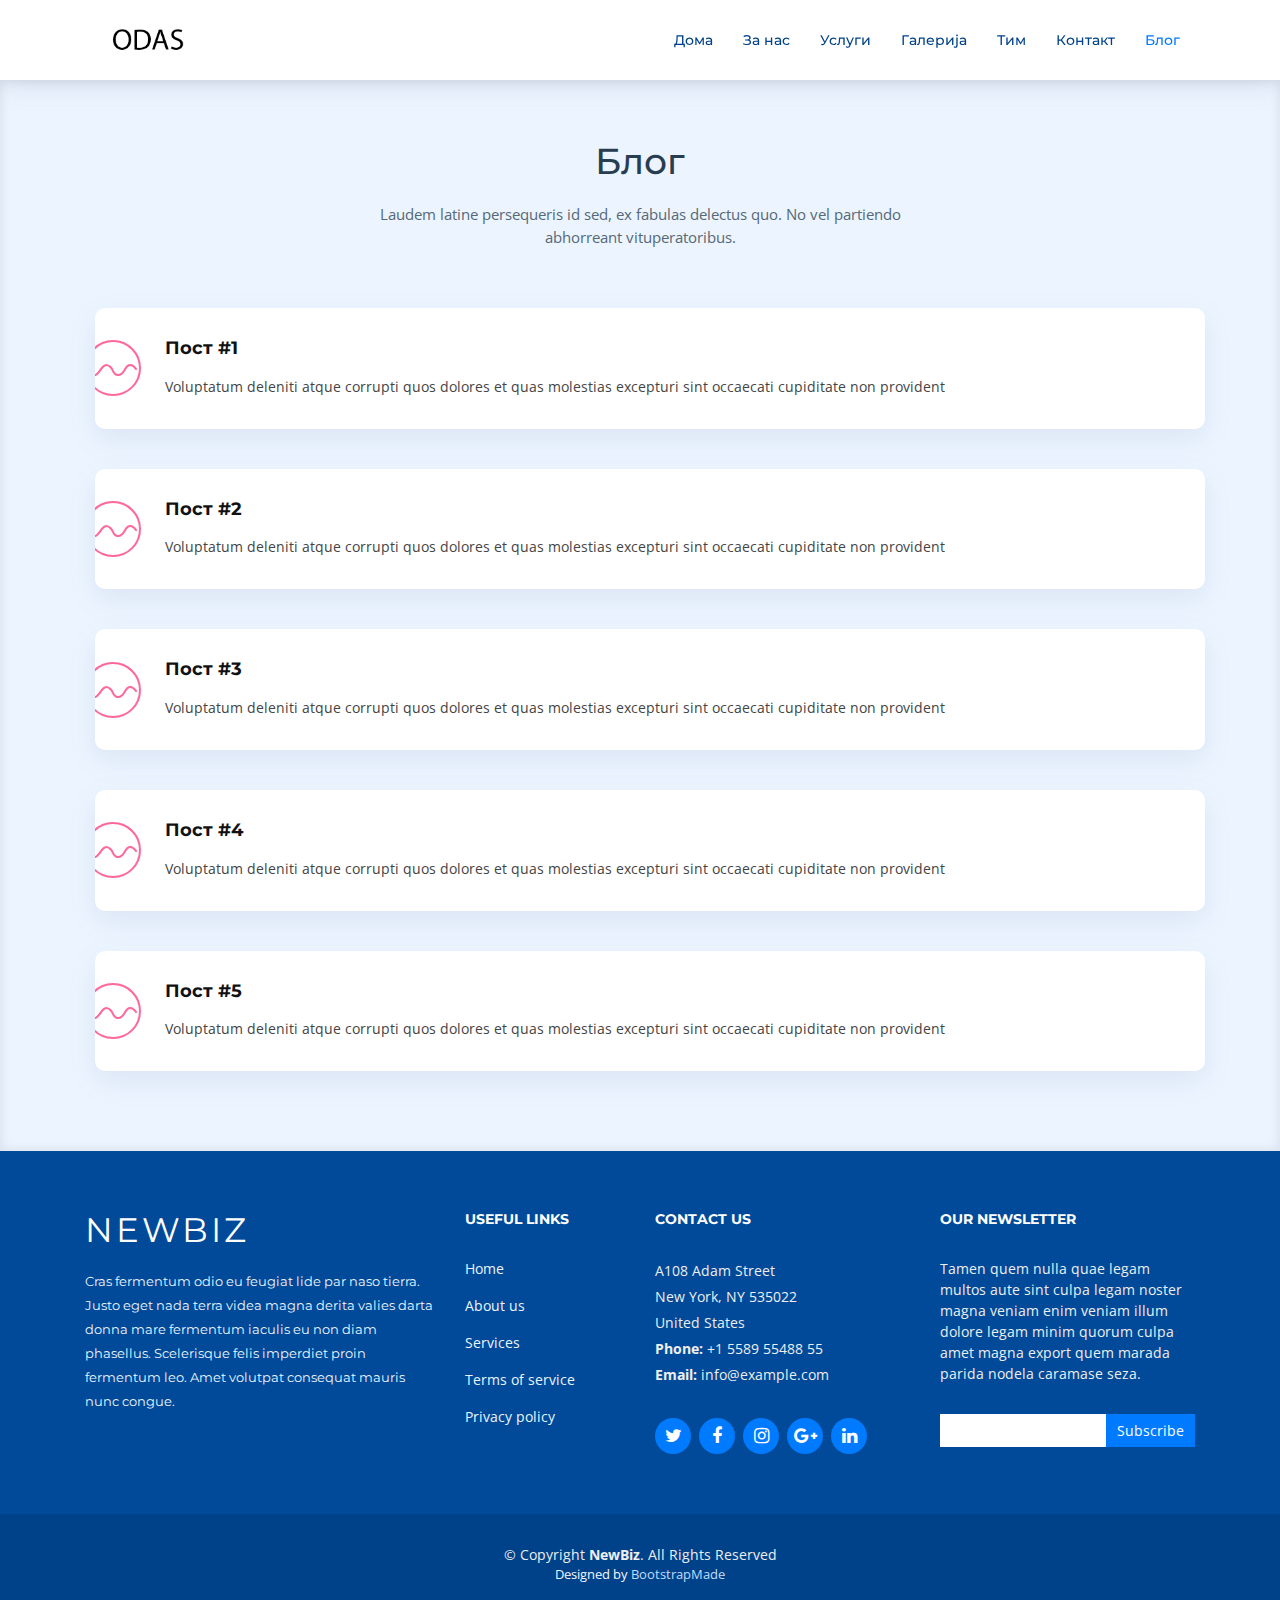
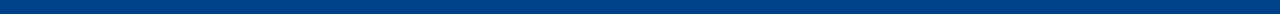
==== commit bb8db8ec: "Add files via upload" ====
--- a/blog.html
+++ b/blog.html
@@ -48,12 +48,12 @@
       <nav class="main-nav float-right d-none d-lg-block">
         <ul>
           <li><a href="/index.html#intro">Дома</a></li>
-          <li class="active"><a href="/blog.html">Блог</a></li>
           <li><a href="/index.html#about">За нас</a></li>
           <li><a href="/index.html#services">Услуги</a></li>
           <li><a href="/index.html#portfolio">Галерија</a></li>
           <li><a href="/index.html#team">Тим</a></li>
           <li><a href="/index.html#contact">Контакт</a></li>
+          <li class="active"><a href="/blog.html">Блог</a></li>
         </ul>
       </nav>
 
